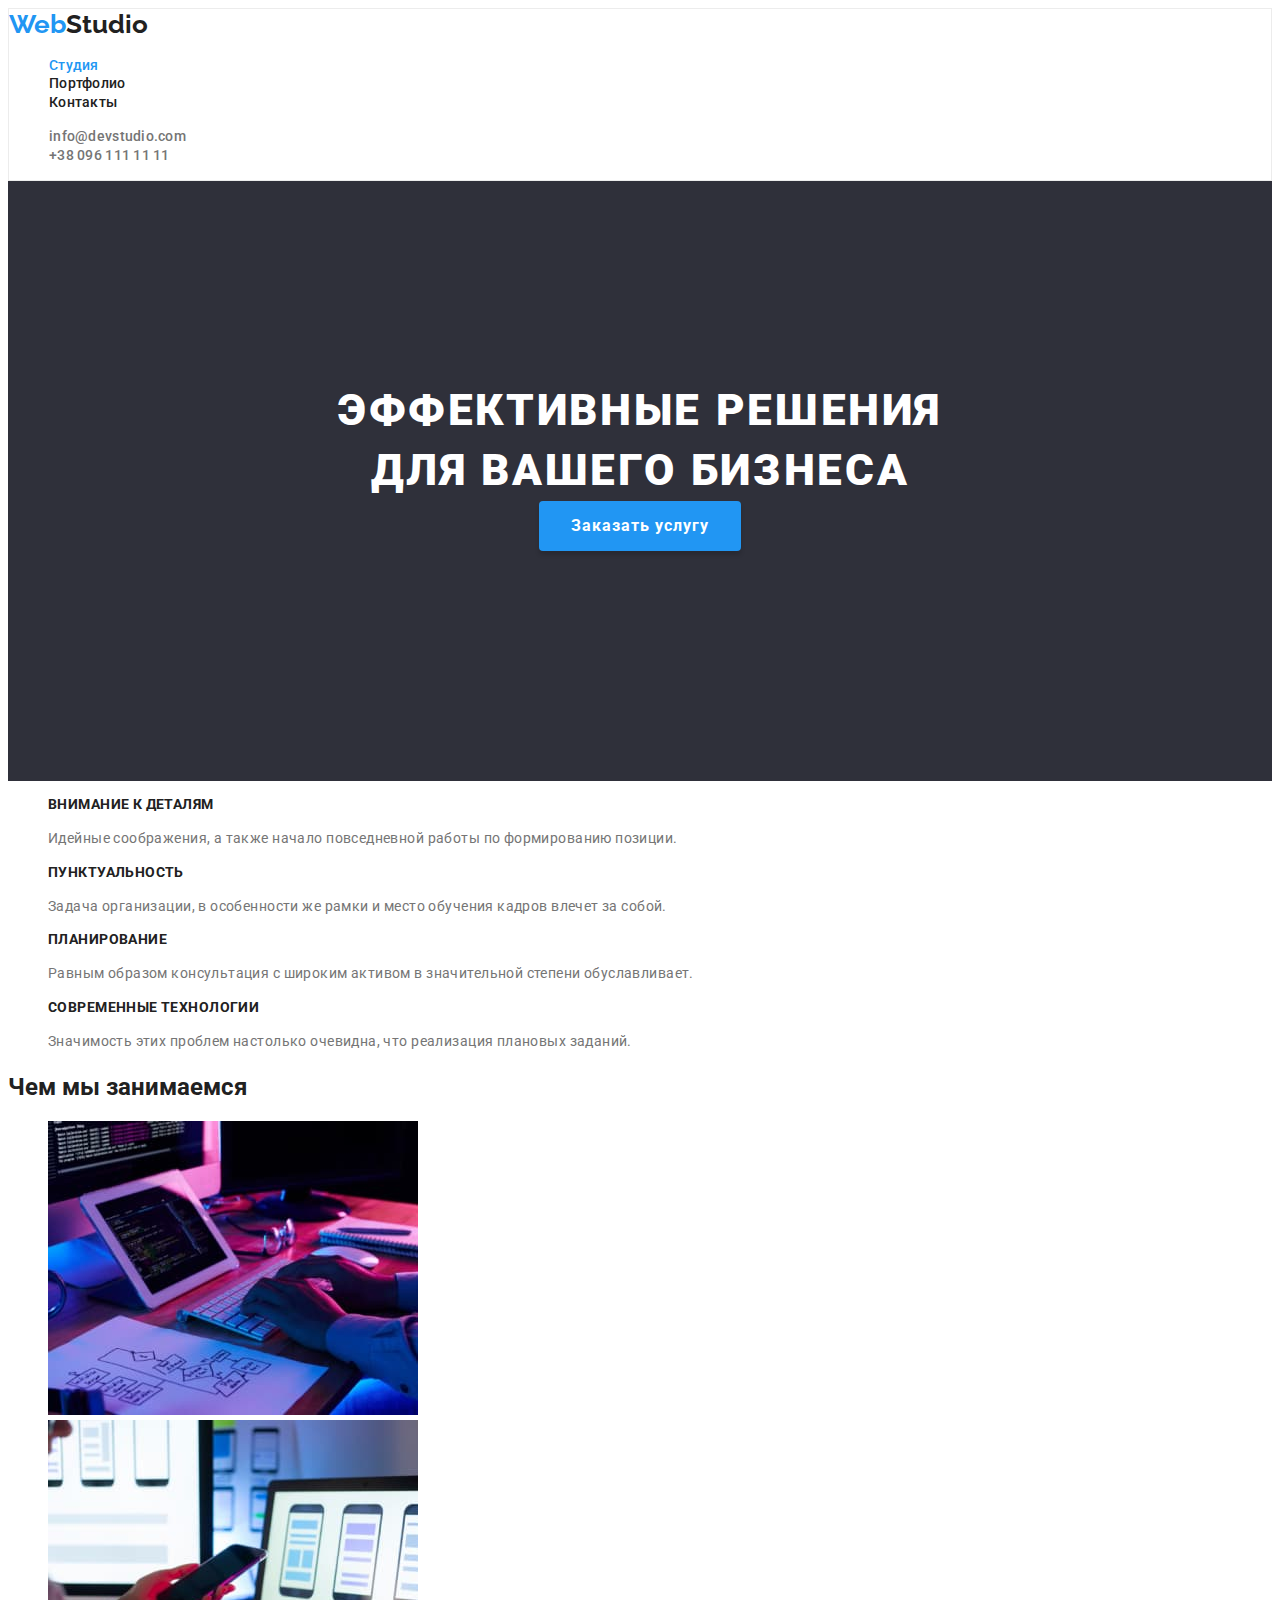
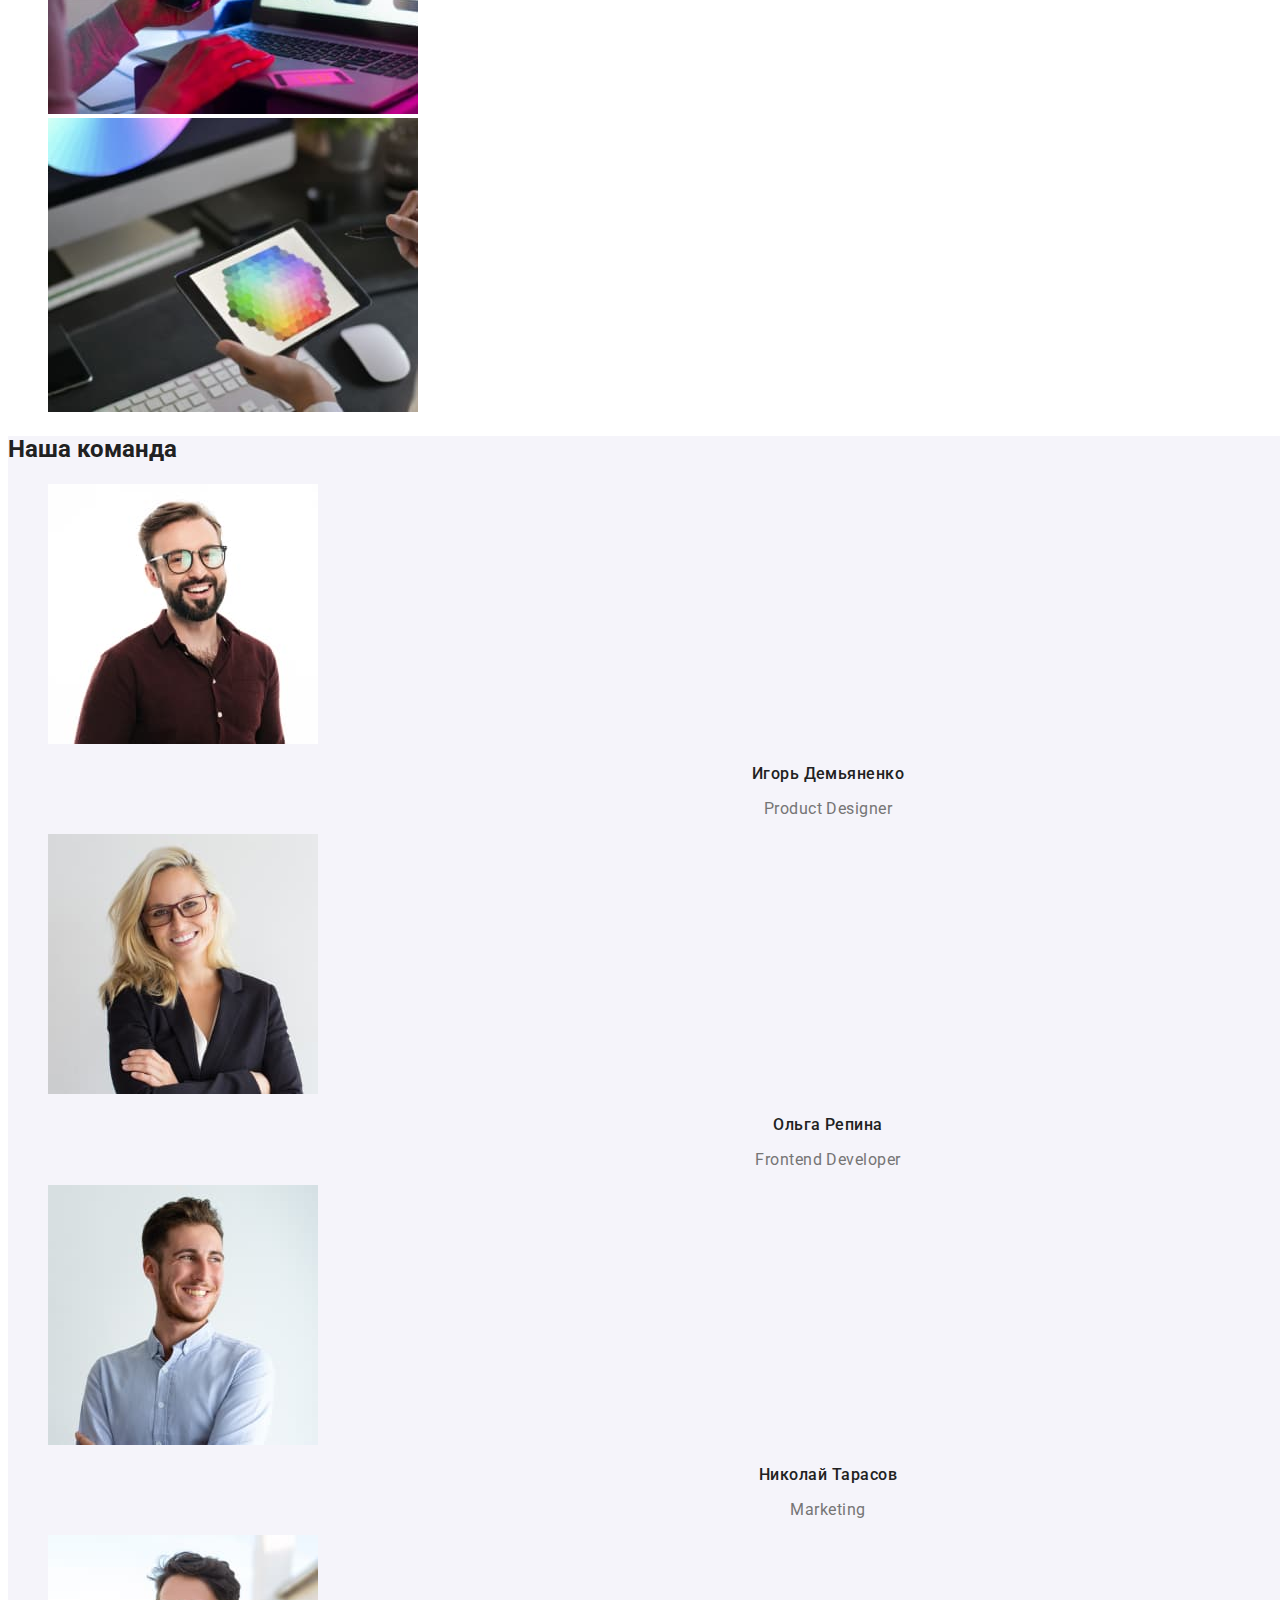
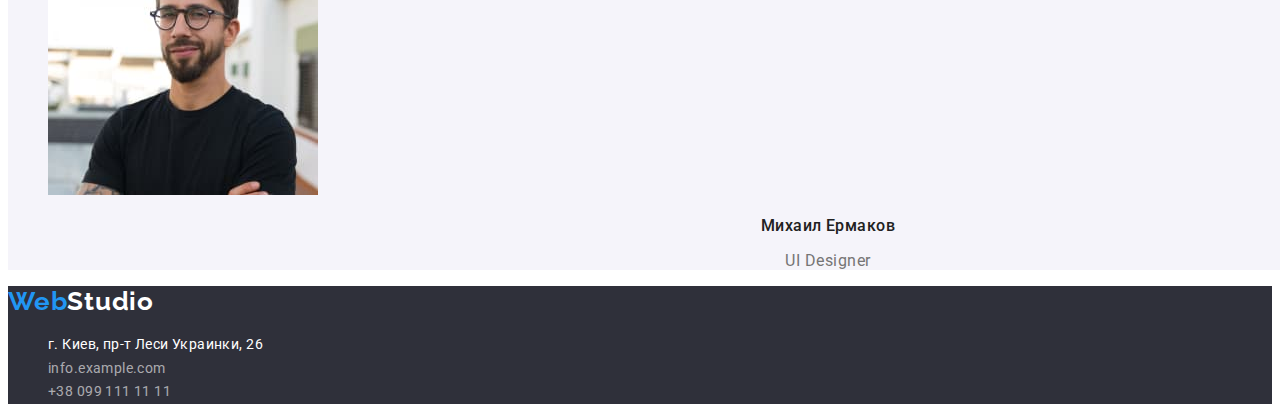
==== index.html @ 3dc6fac5 "Initial commit" ====
<!DOCTYPE html>
<html lang="ru">
  <head>
    <meta charset="UTF-8" />
    <meta http-equiv="X-UA-Compatible" content="IE=edge" />
    <meta name="viewport" content="width=device-width, initial-scale=1.0" />
    <title>Студия</title>
    <link link rel="stylesheet" href="./css/styles.css" />
    <link link rel="preconnect" href="https://fonts.googleapis.com">
<link link rel="preconnect" href="https://fonts.gstatic.com" crossorigin>
<link link href="https://fonts.googleapis.com/css2?family=Raleway:wght@700&family=Roboto:wght@400;500;700;900&display=swap" rel="stylesheet"> 
  </head>
  <body>
    <!--Header-->
    <header class="header">
      <div class="container container-top-line">
        <a class="logo header-logo link" href="./index.html">
          <span class="logo-accent">Web</span>Studio
        </a>
        <div class="header-content">
          <nav class="nav">
            <ul class="nav-list list">
              <li class="nav-list-item">
                <a class="nav-link link nav-link-active" href="./index.html">Студия</a>
              </li>
              <li class="nav-list-item">
                <a class="nav-link link" href="./portfolio.html">Портфолио</a>
              </li>
              <li class="nav-list-item">
                <a class="nav-link link" href="#contacts">Контакты</a>
              </li>
            </ul>
          </nav>
          <ul class="top-menu-contacts-list list">
            <li class="top-menu-contacts-item">
              <a
                class="top-menu-contacts-link link"
                href="mailto:info@devstudio.com"
              >
                info@devstudio.com</a
              >
            </li>
            <li class="top-menu-contacts-item">
              <a class="top-menu-contacts-link link" href="tel:+380961111111"
                >+38 096 111 11 11</a
              >
            </li>
          </ul>
        </div>
      </div>
    </header>
    <main class="main content">
      <!--Hero section -->
      <section class="hero">
        <div class="container hero-container">
          <h1 class="hero-title">Эффективные решения для вашего бизнеса</h1>
          <button type="button" class="hero-button btn">Заказать услугу</button>
        </div>
      </section>
      <!--Benefits Section-->
      <section class="benefits">
        <div class="container benefits-container">
          <h2 hidden class="section-title">Особенности</h2> <!--скрыто-->
          <ul class="benefits-list list">
            <!--benefits item 1-->
            <li class="benefits-item">
              <p class="benefits-item-title">Внимание к деталям</p>
              <p class="benefits-item-text">
                Идейные соображения, а также начало повседневной работы по
                формированию позиции.
              </p>
            </li>
            <!--benefits item 2-->
            <li class="benefits-item">
              <p class="benefits-item-title">Пунктуальность</p>
              <p class="benefits-item-text">
                Задача организации, в особенности же рамки и место обучения
                кадров влечет за собой.
              </p>
            </li>
            <!--benefits item 3-->
            <li class="benefits-item">
              <p class="benefits-item-title">Планирование</p>
              <p class="benefits-item-text">
                Равным образом консультация с широким активом в значительной
                степени обуславливает.
              </p>
            </li>
            <!--benefits item 4-->
            <li class="benefits-item">
              <p class="benefits-item-title">Современные технологии</p>
              <p class="benefits-item-text">
                Значимость этих проблем настолько очевидна, что реализация
                плановых заданий.
              </p>
            </li>
          </ul>
        </div>
      </section>
      <!--Activities Section-->
      <section class="activities">
        <div class="container activities-container">
          <h2 class="section-title">Чем мы занимаемся</h2>
          <ul class="activities-list list">
            <li class="activities-item">
              <img
                class="activities-img"
                src="./images/Activities/box1.jpg"
                alt="box1"
                width="370"
                height="294"
              />
            </li>
            <li class="activities-item">
              <img
                class="activities-img"
                src=".//images/Activities/box2.jpg"
                alt="box2"
                width="370"
                height="294"
              />
            </li>
            <li class="activities-item">
              <img
                class="activities-img"
                src="./images/Activities/box3.jpg"
                alt="box3"
                width="370"
                height="294"
              />
            </li>
          </ul>
        </div>
      </section>
      <!--Team Section-->
      <section class="team">
        <div class="container team-container">
          <h2 class="section-title">Наша команда</h2>
          <ul class="team-list list">
            <!--Team-card 1-->
            <li class="team-card">
              <img
                src="./images/team/productdesigner.jpg"
                alt="Игорь Демьяненко"
                class="team-img"
                width="270"
                height="260"
              />
              <h3 class="team-card-name">Игорь Демьяненко</h3>
              <p lang="en" class="team-card-position">Product Designer</p>
            </li>
            <!--Team-card 2-->
            <li class="team-card">
              <img
                src="./images/team/fronenddeveloper.jpg"
                alt="Ольга Репина"
                class="team-img"
                width="270"
                height="260"
              />
              <h3 class="team-card-name">Ольга Репина</h3>
              <p lang="en" class="team-card-position">Frontend Developer</p>
            </li>
            <!--Team-card 3-->
            <li class="team-card">
              <img
                src="./images/team/marketing.jpg"
                alt="Николай Тарасов"
                class="team-img"
                width="270"
                height="260"
              />
              <h3 class="team-card-name">Николай Тарасов</h3>
              <p lang="en" class="team-card-position">Marketing</p>
            </li>
            <!--Team-card 4-->
            <li class="team-card">
              <img
                src="./images/team/uidesigner.jpg"
                alt="Михаил Ермаков"
                class="team-img"
                width="270"
                height="260"
              />
              <h3 class="team-card-name">Михаил Ермаков</h3>
              <p lang="en" class="team-card-position">UI Designer</p>
            </li>
          </ul>
        </div>
      </section>
    </main>
    <!--Footer-->
    <footer class="footer" id="contacts">
      <div class="container footer-container">
        <a class="logo footer-logo link" href="./index.html">
          <span class="logo-accent">Web</span>Studio
        </a>
        <address class="footer-address">
          <ul class="footer-list list">
            <li>
              <a
                href="https://goo.gl/maps/AorqNfxdtR1ALaBC8"
                target="-blank"
                rel="noopener noreferrer"
                class="footer-contacts-item link"
                >г. Киев, пр-т Леси Украинки, 26</a
              >
            </li>
            <li>
              <a class="footer-contacts-link link" href="mailto:info.example.com"
                >info.example.com</a
              >
            </li>
            <li>
              <a class="footer-contacts-link link" href="tel:+380991111111">
                +38 099 111 11 11</a
              >
            </li>
          </ul>
        </address>
      </div>
    </footer>
  </body>
</html>
---- css/styles.css ----
:root {
    --accent: #2196F3;
    --main-bg: #FFFFFF;
    --secondary-bg: #F5F4FA;
    --main-text: #212121;
    --secondary-text: #757575;
    --light-text: #ffffff;
    --footer-contacts: rgba(255, 255, 255, 0.6);
    --footer-bg: #2F303A;
    --nav-underline: #ECECEC;
    --item-border: #EEEEEE;
    /* fonts */
    --main-font:"Roboto";
    --secondary-font: "Raleway";
}

body {
    font-family:var(--main-font),sans-serif;
    font-size: 16px;
    line-height: 1.15;
    color: var(--main-text);
    background-color: var(--main-bg);
    height: 100%;
}

.btn {
    font-family: inherit;
    text-transform: none;
    border-style: none;
    border-radius: 4px;
}

.list {
    list-style: none;

}

.link {
    text-decoration: none;
    color: var(--main-text)
}


/* Header section */

.header {
    background-color: var(--main-bg);
    border: 1px solid var(--nav-underline);
}

.nav-link, .top-menu-contacts-link {
    font-style: normal;
    font-weight: 500;
    font-size: 14px;
    line-height: 1.14;
    letter-spacing: 0.02em;
}
.nav-link {
    color: var(--main-text);
}

.nav-link-active {
    color: var(--accent);
}
.top-menu-contacts-link{
    color: var(--secondary-text);
}

/* Hover */

.top-menu-contacts-link:hover,
.nav-link:hover,
.footer-contacts-link:hover,
.footer-contacts-item:hover,
.top-menu-contacts-link:focus,
.nav-link:focus,
.footer-contacts-link:focus,
.footer-contacts-item:focus {
    outline: none;
    border: none;
    color: var(--accent)
}

.hero-button,
.filters-button:hover,
.hero-button,
.filters-button:focus {
    outline: none;
    cursor: pointer;
}

.filters-button:hover,
.filters-button:focus {
    background-color: var(--accent);
    box-shadow: 0px 3px 1px rgba(0, 0, 0, 0.1), 0px 1px 2px rgba(0, 0, 0, 0.08), 0px 2px 2px rgba(0, 0, 0, 0.12);
    color: var(--light-text);
}

/* Logo */

.logo {
    width: 145px;
    height: 31px;
    display: flex;
    font-size: 26px;
    line-height: 1.2;
    font-family:var(--secondary-font), sans-serif;
    font-weight: 700;
}

.logo-accent {
    color: var(--accent)
}

/* hero */

.hero-container {
    background-color: var(--footer-bg);
}

.hero-container {
    width: 100%;    
    height: 600px;
    margin-left: 0px;
    margin-top: 0px;
}

.hero-title {
    font-style: normal;
    font-weight: 900;
    font-size: 44px;
    line-height: 1.36;
    color: var(--light-text);
    text-align: center;
    letter-spacing: 0.06em;
    text-transform: uppercase;
}

.hero-title {
    max-width: 696px;
    height: 120px;
    margin: auto;
    padding-top: 200px;
}

/* hero button */

.hero-button {
    font-style: normal;
    font-weight: 700;
    line-height: 1.875;
    font-size: 16px;
    background-color: var(--accent);
    box-shadow: 0px 4px 4px rgba(0, 0, 0, 0.15);
    letter-spacing: 0.06em;
    color: var(--light-text);
}

.hero-button {
    margin-left: auto;
    margin-right: auto;
    padding: 10px 32px;  
}

.hero-button {
    display: block;
    align-items: center;
    text-align: center;
}

/* Section title */
.section_title {
    font-style: normal;
    font-weight: 700;
    font-size: 36px;
    line-height: 1.17;
    text-align: center;
    letter-spacing: 0.03em;
}
.section_title {
    text-align: center;
    margin-bottom: 30px
}

/* Benefits section */

.benefits-item-title {
    font-style: normal;
    font-weight: 700;
    font-size: 14px;
    line-height: 1.14;
    letter-spacing: 0.03em;
    text-transform: uppercase;
}

.benefits-item-text {
    font-size: 14px;
    line-height: 1.7;
    letter-spacing: 0.03em;
    color:var(--secondary-text)
}

/* Team Section */

.team-container {
    background-color: var(--secondary-bg);
    width: 1600px;
}

.team-card-name, .team-card-position {
    font-style: normal;
    font-size: 16px;
    line-height: 1.19;
    text-align: center;
    letter-spacing: 0.03em;
}
.team-card-name {
font-weight: 500;
}
.team-card-position, .projets-description  {
    color: var(--secondary-text);
}

/* Portfolio filters */

.filters-button {
    font-style: normal;
    font-weight: 500;
    font-size: 16px;
    line-height: 1.6;
    text-align: center;
    letter-spacing: 0.03em;
    background-color: var(--secondary-bg);
    padding: 6px 22px;
}

/* Ptojects */

.projects-conteiner {
    box-sizing: border-box;
    border: 1px solid #EEEEEE;
}

.projects-name {
    font-style: normal;
    font-weight: 700;
    font-size: 18px;
    line-height: 2;
    letter-spacing: 0.06em;
}

.projets-description {
    line-height: 1.88;
    letter-spacing: 0.03em;
}

/* Footer */

.footer-container {
    background-color: var(--footer-bg);
}

.footer-logo {
    font-style: normal;
    font-weight: 700;
    font-size: 26px;
    line-height: 1.19;
    letter-spacing: 0.03em;
    color: var(--light-text);
}

.footer-contacts-item, .footer-contacts-link {
    font-style: normal;
    font-weight: 400;
    font-size: 14px;
    line-height: 1.7;
    letter-spacing: 0.03em;
}

.footer-contacts-item {
    color: var(--light-text);
}

.footer-contacts-link {
    color: rgba(255, 255, 255, 0.6);
}
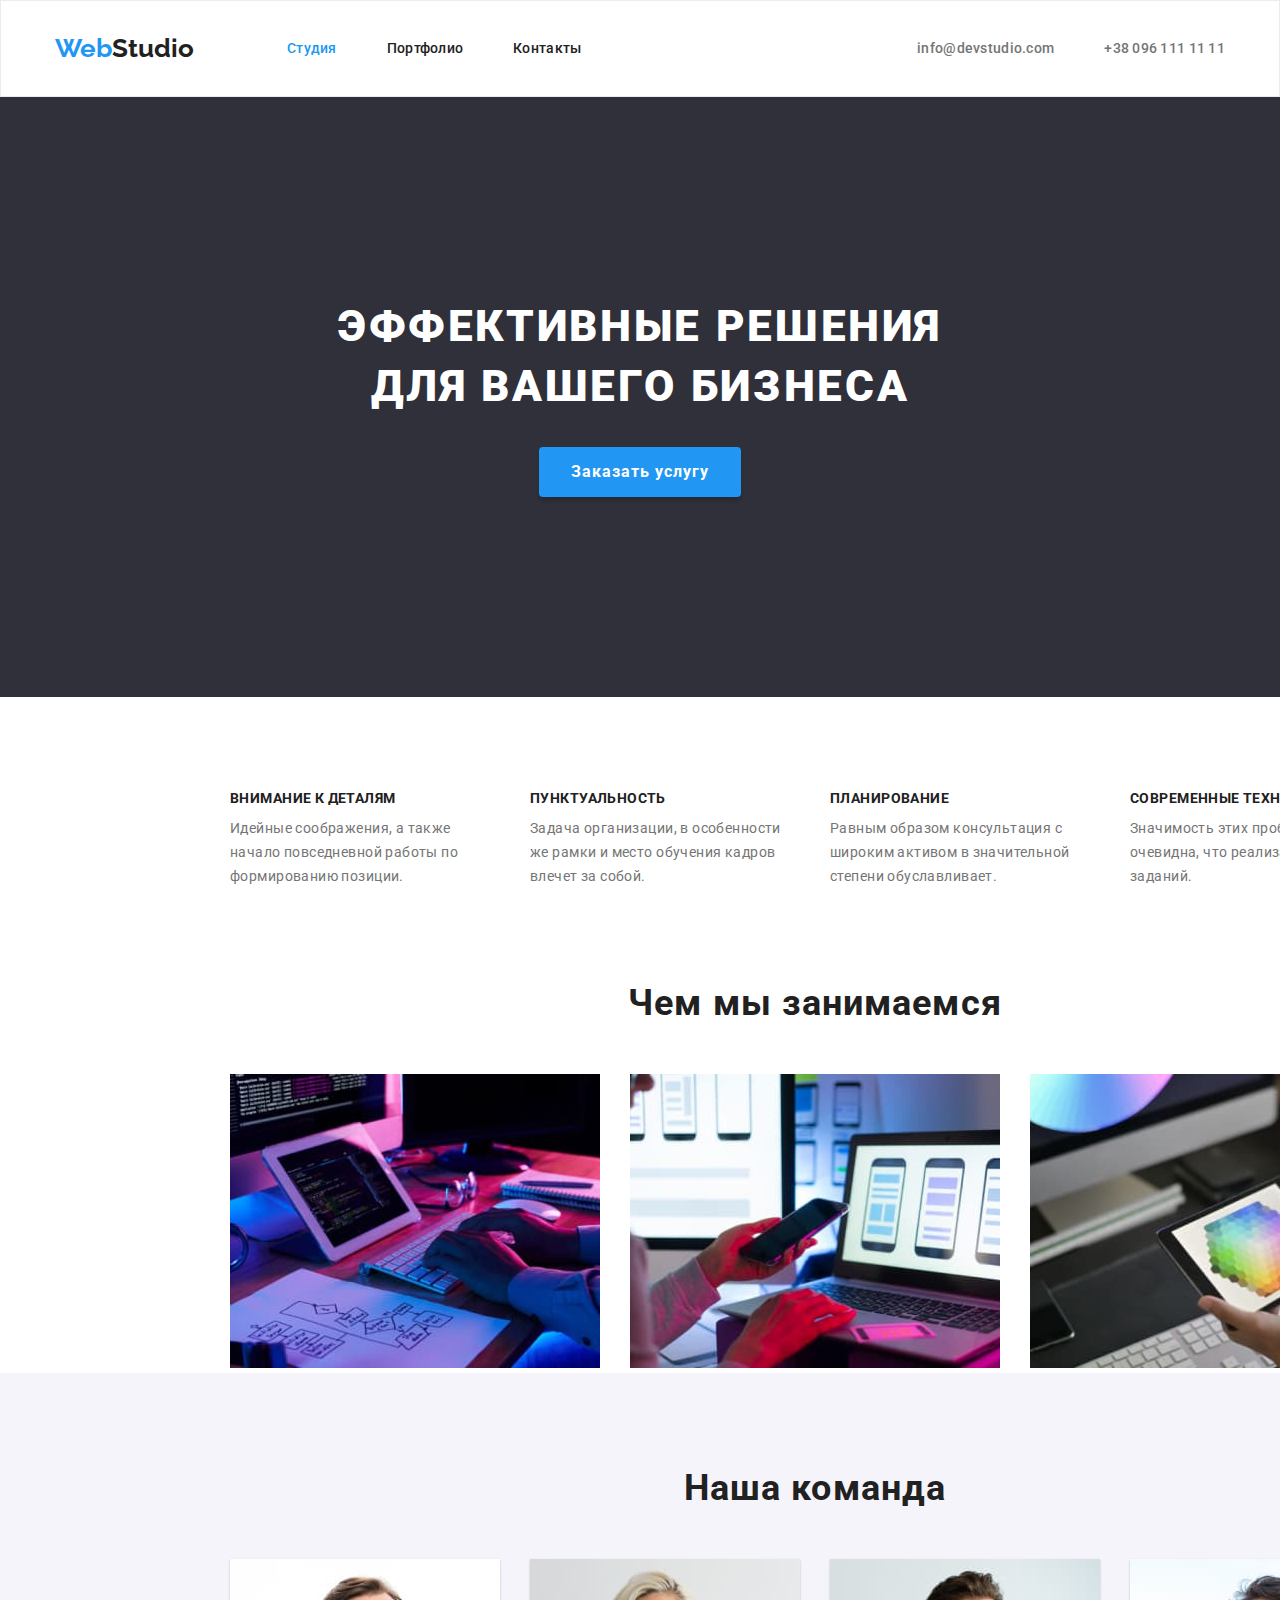
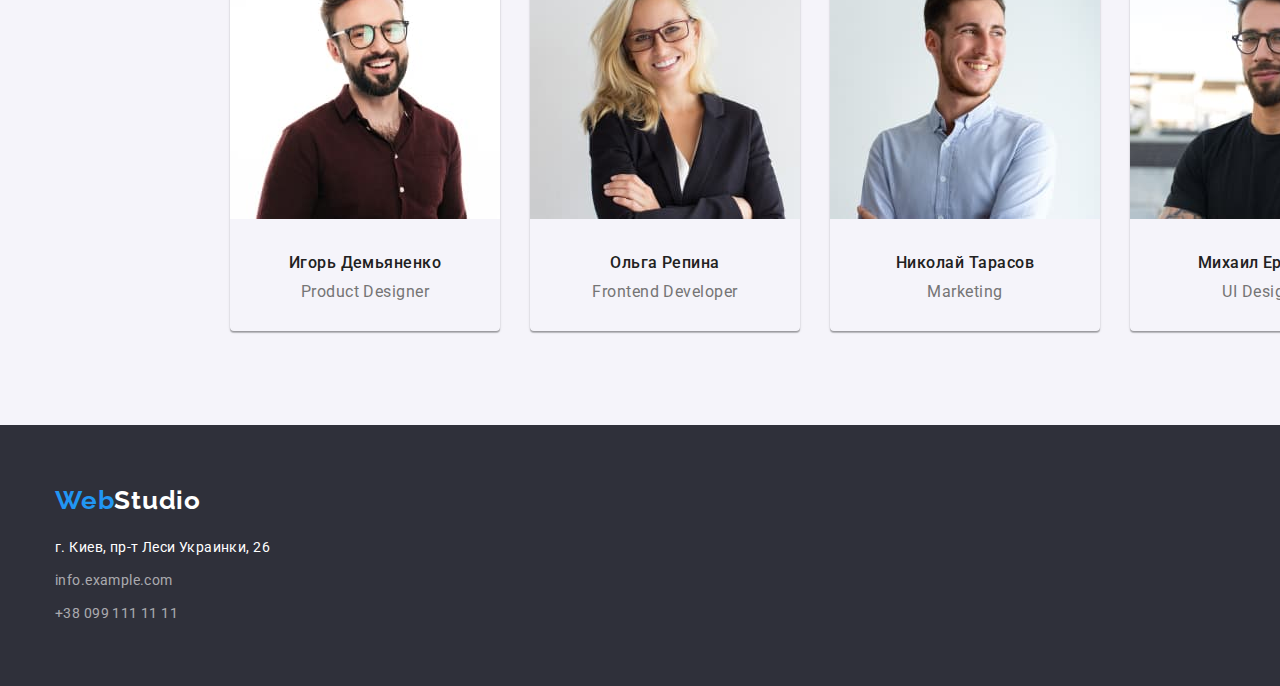
==== commit a4355f85: "flex+margin+hidden" ====
--- a/index.html
+++ b/index.html
@@ -5,6 +5,7 @@
     <meta http-equiv="X-UA-Compatible" content="IE=edge" />
     <meta name="viewport" content="width=device-width, initial-scale=1.0" />
     <title>Студия</title>
+    <link rel="stylesheet" href="https://cdnjs.cloudflare.com/ajax/libs/modern-normalize/1.1.0/modern-normalize.min.css" integrity="sha512-wpPYUAdjBVSE4KJnH1VR1HeZfpl1ub8YT/NKx4PuQ5NmX2tKuGu6U/JRp5y+Y8XG2tV+wKQpNHVUX03MfMFn9Q==" crossorigin="anonymous" referrerpolicy="no-referrer" />
     <link link rel="stylesheet" href="./css/styles.css" />
     <link link rel="preconnect" href="https://fonts.googleapis.com">
 <link link rel="preconnect" href="https://fonts.gstatic.com" crossorigin>
@@ -51,16 +52,16 @@
     </header>
     <main class="main content">
       <!--Hero section -->
-      <section class="hero">
+      <section class="hero section">
         <div class="container hero-container">
           <h1 class="hero-title">Эффективные решения для вашего бизнеса</h1>
           <button type="button" class="hero-button btn">Заказать услугу</button>
         </div>
       </section>
       <!--Benefits Section-->
-      <section class="benefits">
+      <section class="benefits section">
         <div class="container benefits-container">
-          <h2 hidden class="section-title">Особенности</h2> <!--скрыто-->
+          <h2 class="section-title hidden">Особенности</h2> <!--скрыто-->
           <ul class="benefits-list list">
             <!--benefits item 1-->
             <li class="benefits-item">
@@ -98,7 +99,7 @@
         </div>
       </section>
       <!--Activities Section-->
-      <section class="activities">
+      <section class="activities section">
         <div class="container activities-container">
           <h2 class="section-title">Чем мы занимаемся</h2>
           <ul class="activities-list list">
@@ -133,7 +134,7 @@
         </div>
       </section>
       <!--Team Section-->
-      <section class="team">
+      <section class="team section">
         <div class="container team-container">
           <h2 class="section-title">Наша команда</h2>
           <ul class="team-list list">
@@ -197,7 +198,7 @@
         </a>
         <address class="footer-address">
           <ul class="footer-list list">
-            <li>
+            <li class="footer-item">
               <a
                 href="https://goo.gl/maps/AorqNfxdtR1ALaBC8"
                 target="-blank"
@@ -206,12 +207,12 @@
                 >г. Киев, пр-т Леси Украинки, 26</a
               >
             </li>
-            <li>
+            <li class="footer-item">
               <a class="footer-contacts-link link" href="mailto:info.example.com"
                 >info.example.com</a
               >
             </li>
-            <li>
+            <li class="footer-item">
               <a class="footer-contacts-link link" href="tel:+380991111111">
                 +38 099 111 11 11</a
               >
--- a/css/styles.css
+++ b/css/styles.css
@@ -1,69 +1,158 @@
 :root {
-    --accent: #2196F3;
-    --main-bg: #FFFFFF;
-    --secondary-bg: #F5F4FA;
-    --main-text: #212121;
-    --secondary-text: #757575;
-    --light-text: #ffffff;
-    --footer-contacts: rgba(255, 255, 255, 0.6);
-    --footer-bg: #2F303A;
-    --nav-underline: #ECECEC;
-    --item-border: #EEEEEE;
-    /* fonts */
-    --main-font:"Roboto";
-    --secondary-font: "Raleway";
+  --accent: #2196f3;
+  --main-bg: #ffffff;
+  --secondary-bg: #f5f4fa;
+  --main-text: #212121;
+  --secondary-text: #757575;
+  --light-text: #ffffff;
+  --footer-contacts: rgba(255, 255, 255, 0.6);
+  --footer-bg: #2f303a;
+  --nav-underline: #ececec;
+  --item-border: #eeeeee;
+  /* fonts */
+  --main-font: 'Roboto';
+  --secondary-font: 'Raleway';
+}
+
+*,
+*::before,
+*::after {
+  box-sizing: border-box;
 }
 
 body {
-    font-family:var(--main-font),sans-serif;
-    font-size: 16px;
-    line-height: 1.15;
-    color: var(--main-text);
-    background-color: var(--main-bg);
-    height: 100%;
-}
-
+  font-family: var(--main-font), sans-serif;
+  font-size: 16px;
+  line-height: 1.15;
+  color: var(--main-text);
+  background-color: var(--main-bg);
+  margin: 0;
+}
+
+h1,
+h2,
+h3,
+p {
+  margin: 0;
+  pointer-events: none;
+}
+.hidden {
+    position: absolute; 
+  width: 1px; 
+  height: 1px; 
+  margin: -1px; 
+  border: 0; 
+  padding: 0; 
+  white-space: nowrap; 
+  clip-path: inset(100%); 
+  clip: rect(0 0 0 0); 
+  overflow: hidden; 
+} 
+}
+
+img {
+    width: 100%;
+    display: block;
+}
 .btn {
-    font-family: inherit;
-    text-transform: none;
-    border-style: none;
-    border-radius: 4px;
+  font-family: inherit;
+  text-transform: none;
+  border-style: none;
+  border-radius: 4px;
 }
 
 .list {
-    list-style: none;
-
+  list-style: none;
+  margin: 0;
+  padding: 0;
+  display: flex;
+  flex-direction: row;
 }
 
 .link {
-    text-decoration: none;
-    color: var(--main-text)
-}
-
+  text-decoration: none;
+  color: var(--main-text);
+}
+
+.container {
+  margin-left: auto;
+  margin-right: auto;
+  width: 1200px;
+  padding-left: 15px;
+  padding-right: 15px;
+}
+
+.section {
+  padding: 94px 215px 0px;
+}
 
 /* Header section */
 
 .header {
-    background-color: var(--main-bg);
-    border: 1px solid var(--nav-underline);
-}
-
-.nav-link, .top-menu-contacts-link {
-    font-style: normal;
-    font-weight: 500;
-    font-size: 14px;
-    line-height: 1.14;
-    letter-spacing: 0.02em;
+  background-color: var(--main-bg);
+  border: 1px solid var(--nav-underline);
+}
+
+.header {
+  width: 100%;
+  display: flex;
+  align-items: center;
+  padding-top: 32px;
+  padding-bottom: 32px;
+}
+
+.container-top-line {
+  display: flex;
+  align-items: center;
+}
+
+.header-content {
+  margin-left: 93px;
+  width: 100%;
+  display: flex;
+  flex-direction: row;
+  align-items: center;
+}
+
+.nav-list-item {
+  display: flex;
+  margin-right: 50px;
+}
+.nav-list-item:last-child {
+  margin-right: 0;
+}
+
+.top-menu-contacts-list {
+  flex-direction: row;
+  margin-left: auto;
+  width: auto;
+  display: flex;
+}
+
+.top-menu-contacts-item {
+  margin-right: 50px;
+}
+.top-menu-contacts-item:last-child {
+  margin-right: 0;
+}
+
+.nav-link,
+.top-menu-contacts-link {
+  font-style: normal;
+  font-weight: 500;
+  font-size: 14px;
+  line-height: 1.14;
+  letter-spacing: 0.02em;
 }
 .nav-link {
-    color: var(--main-text);
+  color: var(--main-text);
 }
 
 .nav-link-active {
-    color: var(--accent);
-}
-.top-menu-contacts-link{
-    color: var(--secondary-text);
+  color: var(--accent);
+}
+.top-menu-contacts-link {
+  color: var(--secondary-text);
 }
 
 /* Hover */
@@ -76,211 +165,334 @@
 .nav-link:focus,
 .footer-contacts-link:focus,
 .footer-contacts-item:focus {
-    outline: none;
-    border: none;
-    color: var(--accent)
+  outline: none;
+  border: none;
+  color: var(--accent);
 }
 
 .hero-button,
 .filters-button:hover,
 .hero-button,
 .filters-button:focus {
-    outline: none;
-    cursor: pointer;
+  outline: none;
+  cursor: pointer;
 }
 
 .filters-button:hover,
 .filters-button:focus {
-    background-color: var(--accent);
-    box-shadow: 0px 3px 1px rgba(0, 0, 0, 0.1), 0px 1px 2px rgba(0, 0, 0, 0.08), 0px 2px 2px rgba(0, 0, 0, 0.12);
-    color: var(--light-text);
+  background-color: var(--accent);
+  box-shadow: 0px 3px 1px rgba(0, 0, 0, 0.1), 0px 1px 2px rgba(0, 0, 0, 0.08),
+    0px 2px 2px rgba(0, 0, 0, 0.12);
+  color: var(--light-text);
 }
 
 /* Logo */
 
 .logo {
-    width: 145px;
-    height: 31px;
+  width: 145px;
+  height: 31px;
+  display: flex;
+  font-size: 26px;
+  line-height: 1.2;
+  font-family: var(--secondary-font), sans-serif;
+  font-weight: 700;
+}
+
+.logo-accent {
+  color: var(--accent);
+}
+
+/* hero */
+.hero {
+  width: 100%;
+  display: flex;
+  /* align-items: center; */
+  background-color: var(--footer-bg);
+  padding-top: 200px;
+  padding-bottom: 200px;
+  min-height: 600px;
+}
+
+.hero-container {
+  max-width: 696px;
+  margin: auto;
+}
+
+.hero-container {
+  display: flex;
+  flex-direction: column;
+}
+
+.hero-title {
+  font-style: normal;
+  font-weight: 900;
+  font-size: 44px;
+  line-height: 1.36;
+  color: var(--light-text);
+  text-align: center;
+  letter-spacing: 0.06em;
+  text-transform: uppercase;
+}
+
+.hero-title {
+  margin-bottom: 30px;
+}
+
+/* hero button */
+
+.hero-button {
+  font-style: normal;
+  font-weight: 700;
+  line-height: 1.875;
+  font-size: 16px;
+  background-color: var(--accent);
+  box-shadow: 0px 4px 4px rgba(0, 0, 0, 0.15);
+  letter-spacing: 0.06em;
+  color: var(--light-text);
+}
+
+.hero-button {
+  margin-left: auto;
+  margin-right: auto;
+  padding: 10px 32px;
+}
+
+.hero-button {
+  display: block;
+}
+
+/* Section title */
+.section-title {
+  font-style: normal;
+  font-weight: 700;
+  font-size: 36px;
+  line-height: 1.17;
+  text-align: center;
+  letter-spacing: 0.03em;
+}
+.section-title {
+  text-align: center;
+  margin-bottom: 50px;
+}
+
+/* Benefits section */
+
+/* .hidden {
+    overflow: hidden;
+} */
+
+.benefits-item {
+  margin-right: 30px;
+  width: calc((100% - (4 - 1) * 30px) / 4);
+}
+
+.benefits-item:last-child {
+  margin-right: 0;
+}
+
+.benefits-item-title {
+  text-align: left;
+  margin-bottom: 10px;
+}
+
+.benefits-item-title {
+  font-style: normal;
+  font-weight: 700;
+  font-size: 14px;
+  line-height: 1.14;
+  letter-spacing: 0.03em;
+  text-transform: uppercase;
+}
+
+.benefits-item-text {
+  font-size: 14px;
+  line-height: 1.7;
+  letter-spacing: 0.03em;
+  color: var(--secondary-text);
+}
+/* Activities */
+
+.activities {
+  display: flex;
+  flex-wrap: wrap;
+}
+
+.activities-item {
+  margin-right: 30px;
+  width: calc((100% - (3 - 1) * 30px) / 3);
+}
+
+.activities-item:last-child {
+  margin-right: 0;
+}
+
+/* Team Section */
+
+.team {
+  background-color: var(--secondary-bg);
+  padding-bottom: 94px;
+}
+
+.team-card:last-child {
+  margin-right: 0px;
+}
+.team-card {
+  margin-right: 30px;
+  box-shadow: 0px 1px 3px rgba(0, 0, 0, 0.12), 0px 1px 1px rgba(0, 0, 0, 0.14),
+    0px 2px 1px rgba(0, 0, 0, 0.2);
+  border-radius: 0px 0px 4px 4px;
+  text-align: center;
+  padding-bottom: 30px;
+  width: calc((100% - (4 - 1) * 30px) / 4);
+}
+
+.team-img {
+  margin-bottom: 30px;
+}
+
+.team-card-name {
+  margin-bottom: 10px;
+}
+.team-card-name,
+.team-card-position {
+  font-style: normal;
+  font-size: 16px;
+  line-height: 1.19;
+  text-align: center;
+  letter-spacing: 0.03em;
+}
+.team-card-name {
+  font-weight: 500;
+}
+.team-card-position,
+.projets-description {
+  color: var(--secondary-text);
+}
+
+/* Portfolio filters */
+
+.filters {
+  margin-bottom: 34px;
+}
+
+.filters-container {
+  display: flex;
+  justify-content: center;
+  flex-wrap: wrap;
+}
+
+.filters-list {
+  flex-wrap: wrap;
+}
+.filters-item {
     display: flex;
-    font-size: 26px;
-    line-height: 1.2;
-    font-family:var(--secondary-font), sans-serif;
-    font-weight: 700;
-}
-
-.logo-accent {
-    color: var(--accent)
-}
-
-/* hero */
-
-.hero-container {
-    background-color: var(--footer-bg);
-}
-
-.hero-container {
-    width: 100%;    
-    height: 600px;
-    margin-left: 0px;
-    margin-top: 0px;
-}
-
-.hero-title {
-    font-style: normal;
-    font-weight: 900;
-    font-size: 44px;
-    line-height: 1.36;
-    color: var(--light-text);
-    text-align: center;
-    letter-spacing: 0.06em;
-    text-transform: uppercase;
-}
-
-.hero-title {
-    max-width: 696px;
-    height: 120px;
-    margin: auto;
-    padding-top: 200px;
-}
-
-/* hero button */
-
-.hero-button {
-    font-style: normal;
-    font-weight: 700;
-    line-height: 1.875;
-    font-size: 16px;
-    background-color: var(--accent);
-    box-shadow: 0px 4px 4px rgba(0, 0, 0, 0.15);
-    letter-spacing: 0.06em;
-    color: var(--light-text);
-}
-
-.hero-button {
-    margin-left: auto;
-    margin-right: auto;
-    padding: 10px 32px;  
-}
-
-.hero-button {
-    display: block;
-    align-items: center;
-    text-align: center;
-}
-
-/* Section title */
-.section_title {
-    font-style: normal;
-    font-weight: 700;
-    font-size: 36px;
-    line-height: 1.17;
-    text-align: center;
-    letter-spacing: 0.03em;
-}
-.section_title {
-    text-align: center;
-    margin-bottom: 30px
-}
-
-/* Benefits section */
-
-.benefits-item-title {
-    font-style: normal;
-    font-weight: 700;
-    font-size: 14px;
-    line-height: 1.14;
-    letter-spacing: 0.03em;
-    text-transform: uppercase;
-}
-
-.benefits-item-text {
-    font-size: 14px;
-    line-height: 1.7;
-    letter-spacing: 0.03em;
-    color:var(--secondary-text)
-}
-
-/* Team Section */
-
-.team-container {
-    background-color: var(--secondary-bg);
-    width: 1600px;
-}
-
-.team-card-name, .team-card-position {
-    font-style: normal;
-    font-size: 16px;
-    line-height: 1.19;
-    text-align: center;
-    letter-spacing: 0.03em;
-}
-.team-card-name {
-font-weight: 500;
-}
-.team-card-position, .projets-description  {
-    color: var(--secondary-text);
-}
-
-/* Portfolio filters */
-
+}
 .filters-button {
-    font-style: normal;
-    font-weight: 500;
-    font-size: 16px;
-    line-height: 1.6;
-    text-align: center;
-    letter-spacing: 0.03em;
-    background-color: var(--secondary-bg);
-    padding: 6px 22px;
-}
-
+  font-style: normal;
+  font-weight: 500;
+  font-size: 16px;
+  line-height: 1.6;
+  text-align: center;
+  letter-spacing: 0.03em;
+  background-color: var(--secondary-bg);
+  padding: 6px 22px;
+}
+
+.filters-item:not(:last-child) {
+    margin-right: 8px;
+}
 /* Ptojects */
-
-.projects-conteiner {
-    box-sizing: border-box;
-    border: 1px solid #EEEEEE;
-}
-
+.projects {
+    padding-bottom: 94px;
+}
+.projects-list {
+    flex-wrap: wrap;
+    align-items: flex-start;
+}
+.projects-item {
+    width: calc((100% - (3 - 1) * 30px) / 3);
+    display: flex;
+    flex-direction: column;
+    border: 1px solid #eeeeee;
+}
+
+.projects-item:not(:nth-child(3n)) {
+    margin-right: 30px;
+}
+
+.projects-item:not(:nth-last-child(-n+3)) {
+    margin-bottom: 30px;
+  }
+
+.projects-card {
+    text-align: left;
+    border-left: 1px solid #EEEEEE;
+    border-right: 1px solid #EEEEEE;
+    border-bottom: 1px solid #EEEEEE;
+    padding: 20px 24px;
+}
 .projects-name {
-    font-style: normal;
-    font-weight: 700;
-    font-size: 18px;
-    line-height: 2;
-    letter-spacing: 0.06em;
+  font-style: normal;
+  font-weight: 700;
+  font-size: 18px;
+  line-height: 2;
+  letter-spacing: 0.06em;
+  margin-bottom: 4px;
 }
 
 .projets-description {
-    line-height: 1.88;
-    letter-spacing: 0.03em;
+  line-height: 1.88;
+  letter-spacing: 0.03em;
 }
 
 /* Footer */
+.footer {   
+  background-color: var(--footer-bg);
+}
 
 .footer-container {
-    background-color: var(--footer-bg);
+  padding-top: 60px;
+  padding-bottom: 60px;
+  display: flex;
+  text-align: left;
+  flex-direction: column;
+}
+
+.footer-list {
+  flex-direction: column;
+}
+
+.footer-item {
+  margin-bottom: 9px;
+}
+
+.footer-item:last-child {
+  margin-bottom: 0px;
 }
 
 .footer-logo {
-    font-style: normal;
-    font-weight: 700;
-    font-size: 26px;
-    line-height: 1.19;
-    letter-spacing: 0.03em;
-    color: var(--light-text);
-}
-
-.footer-contacts-item, .footer-contacts-link {
-    font-style: normal;
-    font-weight: 400;
-    font-size: 14px;
-    line-height: 1.7;
-    letter-spacing: 0.03em;
+  font-style: normal;
+  font-weight: 700;
+  font-size: 26px;
+  line-height: 1.19;
+  letter-spacing: 0.03em;
+  color: var(--light-text);
+  margin-bottom: 20px;
+}
+
+.footer-contacts-item,
+.footer-contacts-link {
+  font-style: normal;
+  font-weight: 400;
+  font-size: 14px;
+  line-height: 1.7;
+  letter-spacing: 0.03em;
 }
 
 .footer-contacts-item {
-    color: var(--light-text);
+  color: var(--light-text);
 }
 
 .footer-contacts-link {
-    color: rgba(255, 255, 255, 0.6);
-}
+  color: rgba(255, 255, 255, 0.6);
+}
